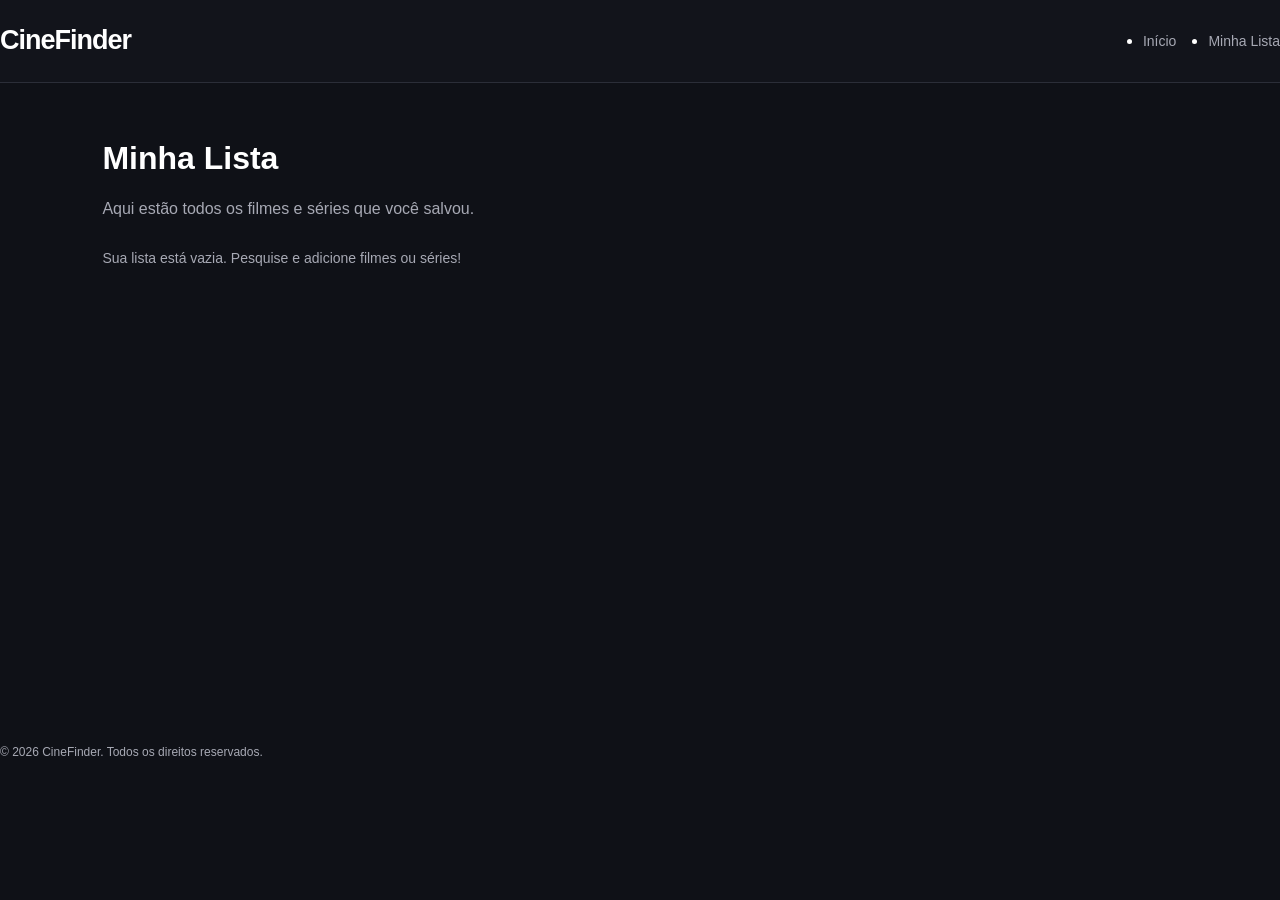
==== pages/minha-lista.html @ f5b497e1 "CRUD finalizado (apenas atualizar README.md e IA.md" ====
<!DOCTYPE html>
<html lang="pt-BR">

<head>
    <meta charset="UTF-8">
    <meta name="viewport" content="width=device-width, initial-scale=1.0">

    <meta name="description" content="Sua lista pessoal de filmes e séries no CineFinder.">

    <title>Minha Lista | CineFinder</title>

    <link rel="stylesheet" href="../css/style.css">

    <script src="../js/minha-lista.js" defer></script>
</head>

<body>

    <header class="cabecalho">
        <nav class="navegacao">
            <a href="../index.html" class="logo">CineFinder</a>

            <ul class="menu">
                <li><a href="../index.html">Início</a></li>
                <li><a href="minha-lista.html">Minha Lista</a></li>
            </ul>
        </nav>
    </header>

    <main class="conteudo-lista">

        <section class="secao-lista">

            <h1>Minha Lista</h1>

            <p class="descricao-lista">
                Aqui estão todos os filmes e séries que você salvou.
            </p>

            <p id="mensagem-lista" class="mensagem" aria-live="polite"></p>

            <div
                id="lista-filmes"
                class="filmes-grid"
                aria-live="polite"
            >
            </div>

        </section>

    </main>

    <footer class="rodape">
        <p>&copy; 2026 CineFinder. Todos os direitos reservados.</p>
    </footer>

</body>

</html>
---- css/style.css ----
/* ========================================
   1. CONFIGURAÇÕES GERAIS
======================================== */

* {
    margin: 0;
    padding: 0;
    box-sizing: border-box;
}

:root {
    --cor-fundo: #0f1117;
    --cor-cartao: #1b1e27;
    --cor-destaque: #e50914;
    --cor-destaque-hover: #ff2631;
    --cor-texto: #ffffff;
    --cor-texto-secundario: #a7a9b4;
    --cor-borda: #2b2e38;
}

html {
    scroll-behavior: smooth;
}

body {
    font-family: Arial, Helvetica, sans-serif;
    background-color: var(--cor-fundo);
    color: var(--cor-texto);
    line-height: 1.6;
}

a {
    color: inherit;
    text-decoration: none;
}

button,
input {
    font: inherit;
}

button {
    cursor: pointer;
}

.container {
    width: min(1180px, 90%);
    margin: 0 auto;
}

.texto-acessivel {
    position: absolute;
    width: 1px;
    height: 1px;
    padding: 0;
    margin: -1px;
    overflow: hidden;
    clip: rect(0, 0, 0, 0);
    white-space: nowrap;
    border: 0;
}


/* ========================================
   2. CABEÇALHO
======================================== */

.cabecalho {
    background-color: #12141b;
    border-bottom: 1px solid var(--cor-borda);
}

.navegacao {
    min-height: 82px;
    display: flex;
    align-items: center;
    justify-content: space-between;
    gap: 24px;
}

.logo {
    font-size: 27px;
    font-weight: bold;
    letter-spacing: -1px;
}

.logo span {
    color: var(--cor-destaque);
}

.menu {
    display: flex;
    align-items: center;
    gap: 32px;
}

.menu a {
    color: var(--cor-texto-secundario);
    font-size: 14px;
    transition: color 0.3s;
}

.menu a:hover,
.menu .link-ativo {
    color: var(--cor-texto);
}


/* ========================================
   3. BANNER PRINCIPAL
======================================== */

.banner {
    padding: 95px 0 85px;
    background:
        radial-gradient(
            ellipse at 80% 20%,
            rgba(229, 9, 20, 0.15),
            transparent 45%
        ),
        linear-gradient(135deg, #151821, #0f1117);
}

.banner-conteudo {
    max-width: 850px;
    text-align: center;
}

.etiqueta,
.subtitulo {
    display: inline-block;
    color: var(--cor-destaque);
    font-size: 12px;
    font-weight: bold;
    letter-spacing: 2px;
}

.banner h1 {
    margin: 22px 0;
    font-size: clamp(36px, 5vw, 58px);
    line-height: 1.15;
    letter-spacing: -2px;
}

.banner h1 span {
    display: block;
    color: var(--cor-destaque);
}

.banner-conteudo > p {
    max-width: 620px;
    margin: 0 auto;
    color: var(--cor-texto-secundario);
    font-size: 16px;
}

.formulario-pesquisa {
    display: flex;
    gap: 10px;
    margin: 35px auto 15px;
    padding: 8px;
    max-width: 680px;
    background-color: #ffffff;
    border-radius: 10px;
}

.formulario-pesquisa input {
    flex: 1;
    min-width: 0;
    padding: 12px 16px;
    color: #222222;
    background: transparent;
    border: none;
    outline: none;
}

.formulario-pesquisa input::placeholder {
    color: #777777;
}

.formulario-pesquisa input:focus-visible {
    outline: 2px solid var(--cor-destaque);
    outline-offset: -2px;
    border-radius: 5px;
}

.botao-pesquisar {
    padding: 12px 24px;
    color: var(--cor-texto);
    background-color: var(--cor-destaque);
    border: none;
    border-radius: 7px;
    font-weight: bold;
    transition: background-color 0.3s;
}

.botao-pesquisar:hover {
    background-color: var(--cor-destaque-hover);
}

.banner-conteudo .texto-exemplo {
    font-size: 12px;
}


/* ========================================
   4. CATEGORIAS
======================================== */

.categorias {
    padding: 28px 0;
    border-bottom: 1px solid var(--cor-borda);
}

.categorias-lista {
    display: flex;
    justify-content: center;
    flex-wrap: wrap;
    gap: 12px;
}

.categoria {
    padding: 9px 24px;
    color: var(--cor-texto-secundario);
    background-color: var(--cor-cartao);
    border: 1px solid var(--cor-borda);
    border-radius: 30px;
    font-size: 14px;
    transition: 0.3s;
}

.categoria:hover,
.categoria-ativa {
    color: var(--cor-texto);
    background-color: var(--cor-destaque);
    border-color: var(--cor-destaque);
}


/* ========================================
   5. SEÇÃO DE DESTAQUES
======================================== */

.destaques {
    padding-top: 65px;
    padding-bottom: 75px;
}

.secao-cabecalho {
    display: flex;
    align-items: end;
    justify-content: space-between;
    gap: 24px;
    margin-bottom: 30px;
}

.secao-cabecalho h2,
.sobre h2 {
    margin-top: 5px;
    font-size: 32px;
}

.secao-cabecalho > p {
    color: var(--cor-texto-secundario);
    font-size: 14px;
}

.filmes-grid {
    display: grid;
    grid-template-columns: repeat(4, minmax(0, 1fr));
    gap: 28px 20px;
}

.filme-card {
    min-width: 0;
    overflow: hidden;
    background-color: var(--cor-cartao);
    border: 1px solid var(--cor-borda);
    border-radius: 10px;
    transition:
        transform 0.3s,
        border-color 0.3s;
}

.filme-card:hover {
    transform: translateY(-5px);
    border-color: #555a68;
}

.filme-imagem {
    position: relative;
    overflow: hidden;
    aspect-ratio: 2 / 3;
    background-color: #252936;
}

.filme-imagem img {
    display: block;
    width: 100%;
    height: 100%;
    object-fit: cover;
    transition: transform 0.4s;
}

.filme-card:hover .filme-imagem img {
    transform: scale(1.04);
}

.tipo-conteudo {
    position: absolute;
    top: 12px;
    left: 12px;
    padding: 5px 9px;
    color: var(--cor-texto);
    background-color: var(--cor-destaque);
    border-radius: 4px;
    font-size: 10px;
    font-weight: bold;
    letter-spacing: 1px;
}

.tipo-serie {
    background-color: #424a65;
}

.filme-informacoes {
    padding: 16px 14px;
}

.filme-informacoes h3 {
    margin-bottom: 6px;
    overflow-wrap: anywhere;
    font-size: 16px;
    line-height: 1.4;
}

.filme-informacoes p {
    color: var(--cor-texto-secundario);
    font-size: 12px;
}

.filme-informacoes p span {
    padding: 0 4px;
    color: var(--cor-destaque);
}


/* ========================================
   6. SOBRE O PROJETO
======================================== */

.sobre {
    padding: 65px 0;
    background-color: #151821;
    border-top: 1px solid var(--cor-borda);
    border-bottom: 1px solid var(--cor-borda);
}

.sobre-conteudo {
    max-width: 760px;
    text-align: center;
}

.sobre h2 {
    margin-bottom: 18px;
}

.sobre p {
    color: var(--cor-texto-secundario);
    font-size: 15px;
}


/* ========================================
   7. RODAPÉ
======================================== */

.rodape {
    padding: 30px 0;
}

.rodape-conteudo {
    display: flex;
    align-items: center;
    justify-content: space-between;
    flex-wrap: wrap;
    gap: 18px;
}

.rodape .logo {
    font-size: 22px;
}

.rodape p {
    color: var(--cor-texto-secundario);
    font-size: 12px;
}

.copyright {
    text-align: right;
}


/* ========================================
   8. RESPONSIVIDADE - TABLETS
======================================== */

@media (max-width: 900px) {

    .banner {
        padding: 75px 0;
    }

    .filmes-grid {
        grid-template-columns: repeat(3, minmax(0, 1fr));
        gap: 20px;
    }

    .secao-cabecalho {
        align-items: start;
        flex-direction: column;
        gap: 8px;
    }

}


/* ========================================
   9. RESPONSIVIDADE - CELULARES
======================================== */

@media (max-width: 600px) {

    .navegacao {
        min-height: 75px;
        flex-direction: column;
        justify-content: center;
        gap: 10px;
        padding: 15px 0;
    }

    .logo {
        font-size: 25px;
    }

    .menu {
        justify-content: center;
        flex-wrap: wrap;
        gap: 20px;
    }

    .banner {
        padding: 60px 0;
    }

    .banner h1 {
        font-size: 36px;
        letter-spacing: -1px;
    }

    .banner-conteudo > p {
        font-size: 14px;
    }

    .formulario-pesquisa {
        flex-direction: column;
        padding: 10px;
    }

    .formulario-pesquisa input {
        width: 100%;
        min-height: 45px;
    }

    .botao-pesquisar {
        width: 100%;
    }

    .categorias {
        padding: 20px 0;
    }

    .categoria {
        padding: 8px 17px;
    }

    .destaques {
        padding-top: 45px;
        padding-bottom: 50px;
    }

    .secao-cabecalho h2,
    .sobre h2 {
        font-size: 27px;
    }

    .filmes-grid {
        grid-template-columns: repeat(2, minmax(0, 1fr));
        gap: 16px 12px;
    }

    .filme-informacoes {
        padding: 12px 10px;
    }

    .filme-informacoes h3 {
        font-size: 14px;
    }

    .filme-informacoes p {
        font-size: 11px;
    }

    .tipo-conteudo {
        top: 8px;
        left: 8px;
        padding: 4px 6px;
        font-size: 9px;
    }

    .sobre {
        padding: 50px 0;
    }

    .rodape-conteudo {
        flex-direction: column;
        text-align: center;
        gap: 12px;
    }

    .copyright {
        text-align: center;
    }

}

/* ========================================
   10. RESULTADOS DINÂMICOS DA API
======================================== */

.resultados {
    padding-top: 55px;
    padding-bottom: 35px;
}

.mensagem {
    min-height: 24px;
    margin-bottom: 20px;
    color: var(--cor-texto-secundario);
    font-size: 14px;
}

.botao-detalhes {
    margin-top: 12px;
    padding: 9px 14px;
    color: var(--cor-texto);
    background-color: var(--cor-destaque);
    border: none;
    border-radius: 6px;
    font-size: 13px;
    font-weight: bold;
    transition: background-color 0.3s;
}

.botao-detalhes:hover {
    background-color: var(--cor-destaque-hover);
}

.botao-detalhes:focus-visible {
    outline: 2px solid var(--cor-texto);
    outline-offset: 3px;
}

@media (max-width: 600px) {
    .resultados {
        padding-top: 40px;
        padding-bottom: 25px;
    }
}


/* ========================================
   11. BOTÃO ADICIONAR À MINHA LISTA
======================================== */

.botao-salvar {
    display: block;
    width: 100%;
    margin-top: 9px;
    padding: 9px 10px;

    color: var(--cor-texto);
    background-color: transparent;

    border: 1px solid var(--cor-destaque);
    border-radius: 6px;

    font-size: 12px;
    font-weight: bold;

    transition:
        background-color 0.3s,
        color 0.3s;
}

.botao-salvar:hover {
    color: var(--cor-texto);
    background-color: var(--cor-destaque);
}

.botao-salvar:focus-visible {
    outline: 2px solid var(--cor-texto);
    outline-offset: 3px;
}

.botao-detalhes {
    display: block;
    width: 100%;
}


/* ========================================
   12. PÁGINA MINHA LISTA
======================================== */

.conteudo-lista {
    min-height: 70vh;
    padding: 50px 8%;
}

.secao-lista h1 {
    margin-bottom: 12px;
    color: var(--cor-texto);
    font-size: 32px;
}

.descricao-lista {
    margin-bottom: 25px;
    color: var(--cor-texto-secundario);
}

.status-filme {
    margin: 12px 0;
    color: var(--cor-texto-secundario);
    font-size: 13px;
}

.mensagem {
    margin-bottom: 20px;
}

@media (max-width: 600px) {
    .conteudo-lista {
        padding: 35px 5%;
    }

    .secao-lista h1 {
        font-size: 26px;
    }
}

/* ========================================
   13. EDIÇÃO DA MINHA LISTA
======================================== */

.label-lista {
    display: block;
    margin-top: 12px;
    margin-bottom: 6px;
    color: var(--cor-texto);
    font-size: 13px;
    font-weight: bold;
}

.campo-lista {
    display: block;
    width: 100%;
    margin-top: 6px;
    padding: 10px;
    color: var(--cor-texto);
    background-color: var(--cor-fundo);
    border: 1px solid var(--cor-borda);
    border-radius: 6px;
    font-family: inherit;
    font-size: 13px;
}

.campo-lista:focus {
    outline: 2px solid var(--cor-destaque);
    outline-offset: 2px;
}

.campo-lista option {
    color: var(--cor-texto);
    background-color: var(--cor-cartao);
}

.botao-excluir {
    display: block;
    width: 100%;
    margin-top: 9px;
    padding: 10px;
    color: var(--cor-texto);
    background-color: #8b151b;
    border: 1px solid #8b151b;
    border-radius: 6px;
    font-size: 12px;
    font-weight: bold;
    cursor: pointer;
    transition: background-color 0.3s;
}

.botao-excluir:hover {
    background-color: #c91d27;
}

.botao-excluir:focus-visible,
.botao-detalhes:focus-visible {
    outline: 2px solid var(--cor-texto);
    outline-offset: 3px;
}
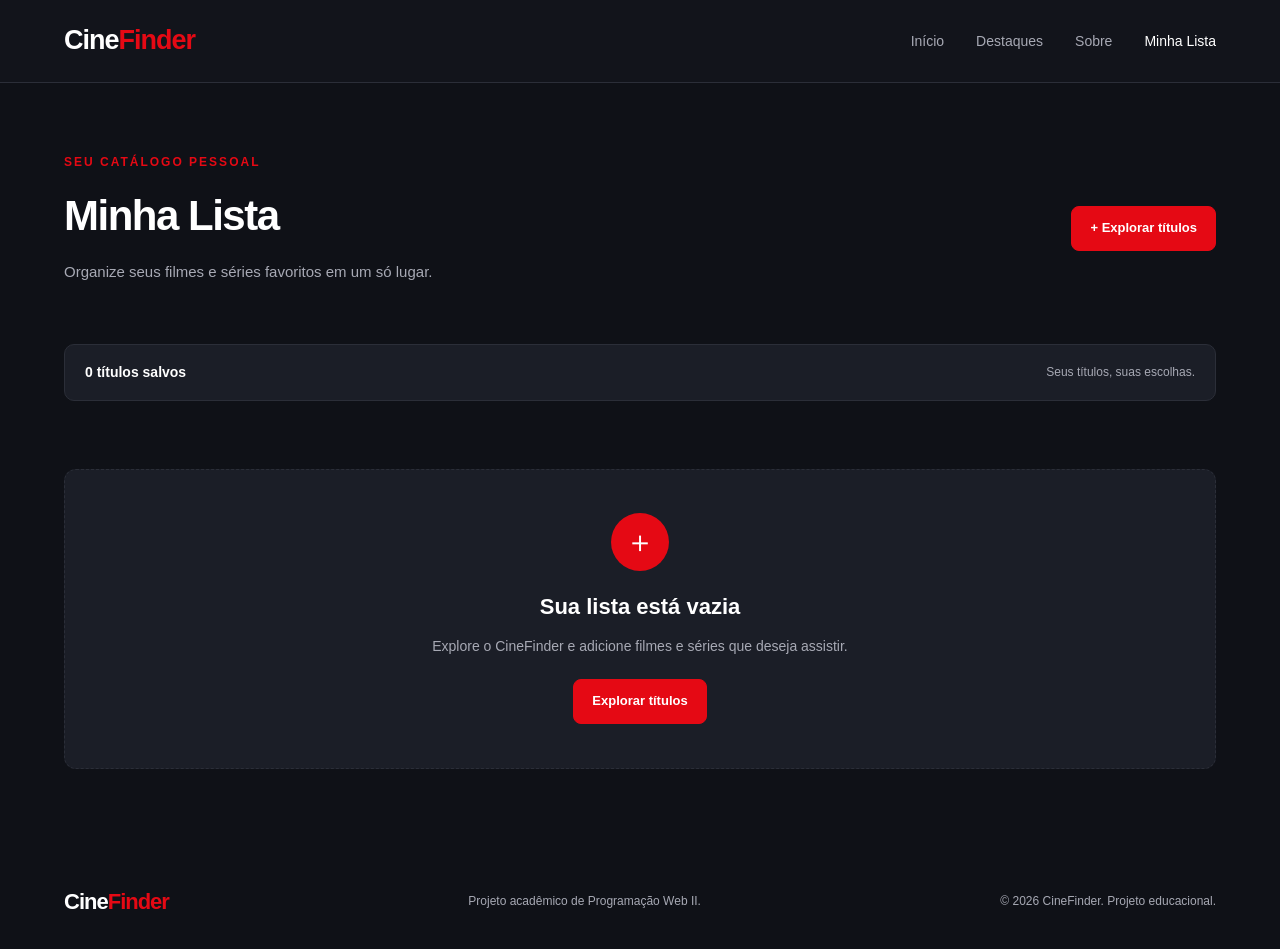
==== commit 7a490db1: "feat: melhora visual e funcionalidades da minha lista" ====
--- a/pages/minha-lista.html
+++ b/pages/minha-lista.html
@@ -6,11 +6,15 @@
     <meta charset="UTF-8">
     <meta name="viewport" content="width=device-width, initial-scale=1.0">
 
-    <meta name="description" content="Sua lista pessoal de filmes e séries no CineFinder.">
+    <meta
+        name="description"
+        content="Gerencie seus filmes e séries favoritos no CineFinder."
+    >
 
     <title>Minha Lista | CineFinder</title>
 
     <link rel="stylesheet" href="../css/style.css">
+    <link rel="stylesheet" href="../css/minha-lista.css">
 
     <script src="../js/minha-lista.js" defer></script>
 </head>
@@ -18,41 +22,77 @@
 <body>
 
     <header class="cabecalho">
-        <nav class="navegacao">
-            <a href="../index.html" class="logo">CineFinder</a>
+        <div class="container navegacao">
 
-            <ul class="menu">
-                <li><a href="../index.html">Início</a></li>
-                <li><a href="minha-lista.html">Minha Lista</a></li>
-            </ul>
-        </nav>
+            <a href="../index.html" class="logo">
+                Cine<span>Finder</span>
+            </a>
+
+            <nav class="menu">
+                <a href="../index.html">Início</a>
+                <a href="../index.html#destaques">Destaques</a>
+                <a href="../index.html#sobre">Sobre</a>
+                <a href="minha-lista.html" class="link-ativo">Minha Lista</a>
+            </nav>
+
+        </div>
     </header>
 
     <main class="conteudo-lista">
 
         <section class="secao-lista">
 
-            <h1>Minha Lista</h1>
+            <div class="cabecalho-lista">
+                <div>
+                    <span class="subtitulo">SEU CATÁLOGO PESSOAL</span>
+                    <h1>Minha Lista</h1>
 
-            <p class="descricao-lista">
-                Aqui estão todos os filmes e séries que você salvou.
-            </p>
+                    <p class="descricao-lista">
+                        Organize seus filmes e séries favoritos
+                        em um só lugar.
+                    </p>
+                </div>
 
-            <p id="mensagem-lista" class="mensagem" aria-live="polite"></p>
+                <a href="../index.html" class="botao-voltar">
+                    + Explorar títulos
+                </a>
+            </div>
+
+            <div class="resumo-lista">
+                <span id="contador-lista">0 títulos salvos</span>
+                <span>Seus títulos, suas escolhas.</span>
+            </div>
+
+            <p
+                id="mensagem-lista"
+                class="mensagem mensagem-lista"
+                aria-live="polite"
+            ></p>
 
             <div
                 id="lista-filmes"
                 class="filmes-grid"
                 aria-live="polite"
-            >
-            </div>
+            ></div>
 
         </section>
 
     </main>
 
     <footer class="rodape">
-        <p>&copy; 2026 CineFinder. Todos os direitos reservados.</p>
+        <div class="container rodape-conteudo">
+
+            <a href="../index.html" class="logo">
+                Cine<span>Finder</span>
+            </a>
+
+            <p>Projeto acadêmico de Programação Web II.</p>
+
+            <p class="copyright">
+                &copy; 2026 CineFinder. Projeto educacional.
+            </p>
+
+        </div>
     </footer>
 
 </body>
--- a/css/minha-lista.css
+++ b/css/minha-lista.css
@@ -0,0 +1,460 @@
+
+/* ========================================
+   CINEFINDER - MINHA LISTA
+======================================== */
+
+/* 1. ESTRUTURA PRINCIPAL */
+
+.conteudo-lista {
+    min-height: 75vh;
+    padding: 65px 0 85px;
+}
+
+.secao-lista {
+    width: min(1200px, 90%);
+    margin: 0 auto;
+}
+
+/* 2. CABEÇALHO DA LISTA */
+
+.cabecalho-lista {
+    display: flex;
+    align-items: center;
+    justify-content: space-between;
+    gap: 25px;
+    margin-bottom: 35px;
+}
+
+.cabecalho-lista h1 {
+    margin: 8px 0 10px;
+    font-size: clamp(30px, 4vw, 42px);
+    letter-spacing: -1.5px;
+}
+
+.descricao-lista {
+    max-width: 550px;
+    color: var(--cor-texto-secundario, #a5a5b0);
+    font-size: 15px;
+    line-height: 1.7;
+}
+
+.botao-voltar {
+    display: inline-flex;
+    align-items: center;
+    justify-content: center;
+    min-height: 43px;
+    padding: 11px 18px;
+    color: #fff;
+    background: var(--cor-destaque, #e50914);
+    border: 1px solid var(--cor-destaque, #e50914);
+    border-radius: 8px;
+    font-size: 13px;
+    font-weight: 700;
+    text-decoration: none;
+    white-space: nowrap;
+    transition: background-color 0.25s, transform 0.25s;
+}
+
+.botao-voltar:hover {
+    background: var(--cor-destaque-hover, #b80710);
+    transform: translateY(-2px);
+}
+
+/* 3. RESUMO DA LISTA */
+
+.resumo-lista {
+    display: flex;
+    align-items: center;
+    justify-content: space-between;
+    gap: 15px;
+    padding: 16px 20px;
+    margin-bottom: 22px;
+    background: var(--cor-cartao, #1b1e27);
+    border: 1px solid var(--cor-borda, #30333d);
+    border-radius: 10px;
+}
+
+.resumo-lista span:first-child {
+    color: var(--cor-texto, #fff);
+    font-size: 14px;
+    font-weight: 700;
+}
+
+.resumo-lista span:last-child {
+    color: var(--cor-texto-secundario, #a5a5b0);
+    font-size: 12px;
+}
+
+/* 4. MENSAGENS */
+
+.mensagem-lista {
+    min-height: 24px;
+    margin-bottom: 22px;
+    color: var(--cor-texto-secundario, #a5a5b0);
+    font-size: 13px;
+    line-height: 1.5;
+}
+
+/* 5. GRADE DE CARTÕES */
+
+.conteudo-lista .filmes-grid {
+    display: grid;
+    grid-template-columns: repeat(4, minmax(0, 1fr));
+    align-items: stretch;
+    gap: 25px 20px;
+}
+
+/* 6. CARTÕES */
+
+.conteudo-lista .filme-card {
+    min-width: 0;
+    overflow: hidden;
+    background: var(--cor-cartao, #1b1e27);
+    border: 1px solid var(--cor-borda, #30333d);
+    border-radius: 12px;
+    transition:
+        transform 0.3s ease,
+        border-color 0.3s ease,
+        box-shadow 0.3s ease;
+}
+
+.conteudo-lista .filme-card:hover {
+    transform: translateY(-5px);
+    border-color: var(--cor-destaque, #e50914);
+    box-shadow: 0 10px 25px rgba(0, 0, 0, 0.2);
+}
+
+/* 7. PÔSTER */
+
+.conteudo-lista .filme-imagem {
+    position: relative;
+    overflow: hidden;
+    aspect-ratio: 2 / 3;
+    background: #252936;
+}
+
+.conteudo-lista .filme-imagem img {
+    display: block;
+    width: 100%;
+    height: 100%;
+    object-fit: cover;
+    transition: transform 0.4s ease;
+}
+
+.conteudo-lista .filme-card:hover .filme-imagem img {
+    transform: scale(1.05);
+}
+
+/* 8. ETIQUETAS */
+
+.conteudo-lista .tipo-conteudo {
+    position: absolute;
+    top: 12px;
+    left: 12px;
+    padding: 6px 10px;
+    color: #fff;
+    background: var(--cor-destaque, #e50914);
+    border-radius: 5px;
+    font-size: 10px;
+    font-weight: 800;
+    letter-spacing: 1px;
+}
+
+.conteudo-lista .tipo-serie {
+    background: #424a65;
+}
+
+/* 9. INFORMAÇÕES */
+
+.conteudo-lista .filme-informacoes {
+    display: flex;
+    flex-direction: column;
+    gap: 12px;
+    padding: 17px;
+}
+
+.conteudo-lista .filme-informacoes h3 {
+    margin: 0;
+    color: var(--cor-texto, #fff);
+    font-size: 17px;
+    line-height: 1.4;
+    overflow-wrap: anywhere;
+}
+
+.conteudo-lista .filme-informacoes > p {
+    margin: 0;
+    color: var(--cor-texto-secundario, #a5a5b0);
+    font-size: 12px;
+}
+
+/* 10. CAMPOS DO CRUD */
+
+.label-lista {
+    display: flex;
+    flex-direction: column;
+    gap: 8px;
+    color: var(--cor-texto, #fff);
+    font-size: 13px;
+    font-weight: 700;
+}
+
+.campo-lista {
+    width: 100%;
+    min-width: 0;
+    padding: 11px 12px;
+    color: var(--cor-texto, #fff);
+    background: #12141b;
+    border: 1px solid var(--cor-borda, #30333d);
+    border-radius: 7px;
+    font-family: inherit;
+    font-size: 12px;
+    outline: none;
+    transition: border-color 0.25s, box-shadow 0.25s;
+}
+
+.campo-lista:focus {
+    border-color: var(--cor-destaque, #e50914);
+    box-shadow: 0 0 0 3px rgba(229, 9, 20, 0.12);
+}
+
+select.campo-lista {
+    cursor: pointer;
+}
+
+select.campo-lista option {
+    color: #fff;
+    background: #1b1e27;
+}
+
+textarea.campo-lista {
+    min-height: 95px;
+    resize: vertical;
+    line-height: 1.5;
+}
+
+.campo-lista::placeholder {
+    color: #777b89;
+}
+
+/* 11. BOTÕES */
+
+.conteudo-lista .botao-detalhes,
+.conteudo-lista .botao-excluir {
+    width: 100%;
+    min-height: 40px;
+    padding: 11px 12px;
+    border-radius: 7px;
+    font-family: inherit;
+    font-size: 12px;
+    font-weight: 700;
+    cursor: pointer;
+    transition:
+        background-color 0.25s,
+        border-color 0.25s,
+        color 0.25s;
+}
+
+.conteudo-lista .botao-detalhes {
+    color: #fff;
+    background: var(--cor-destaque, #e50914);
+    border: 1px solid var(--cor-destaque, #e50914);
+}
+
+.conteudo-lista .botao-detalhes:hover {
+    background: var(--cor-destaque-hover, #b80710);
+    border-color: var(--cor-destaque-hover, #b80710);
+}
+
+.conteudo-lista .botao-excluir {
+    color: #ff6971;
+    background: transparent;
+    border: 1px solid #87323a;
+}
+
+.conteudo-lista .botao-excluir:hover {
+    color: #fff;
+    background: #a51d28;
+    border-color: #a51d28;
+}
+
+/* 12. DESTAQUE DO TÍTULO ADICIONADO */
+
+.conteudo-lista .filme-card-destacado {
+    border-color: var(--cor-destaque, #e50914);
+    box-shadow: 0 0 0 2px rgba(229, 9, 20, 0.35);
+    animation: destacar-cartao 1.2s ease-in-out 2;
+}
+
+@keyframes destacar-cartao {
+    0%, 100% {
+        box-shadow: 0 0 0 2px rgba(229, 9, 20, 0.25);
+    }
+
+    50% {
+        box-shadow: 0 0 0 5px rgba(229, 9, 20, 0.15);
+    }
+}
+
+/* 13. LISTA VAZIA */
+
+.lista-vazia {
+    grid-column: 1 / -1;
+    display: flex;
+    flex-direction: column;
+    align-items: center;
+    justify-content: center;
+    min-height: 300px;
+    padding: 40px 20px;
+    text-align: center;
+    background: var(--cor-cartao, #1b1e27);
+    border: 1px dashed var(--cor-borda, #30333d);
+    border-radius: 12px;
+}
+
+.lista-vazia-icone {
+    display: flex;
+    align-items: center;
+    justify-content: center;
+    width: 58px;
+    height: 58px;
+    margin-bottom: 18px;
+    color: #fff;
+    background: var(--cor-destaque, #e50914);
+    border-radius: 50%;
+    font-size: 30px;
+}
+
+.lista-vazia h2 {
+    margin-bottom: 10px;
+    color: var(--cor-texto, #fff);
+    font-size: 22px;
+}
+
+.lista-vazia p {
+    max-width: 420px;
+    margin-bottom: 22px;
+    color: var(--cor-texto-secundario, #a5a5b0);
+    font-size: 14px;
+    line-height: 1.6;
+}
+
+/* 14. ACESSIBILIDADE */
+
+.conteudo-lista button:focus-visible,
+.conteudo-lista a:focus-visible,
+.conteudo-lista .campo-lista:focus-visible {
+    outline: 2px solid var(--cor-destaque, #e50914);
+    outline-offset: 3px;
+}
+
+/* 15. TABLETS */
+
+@media (max-width: 1000px) {
+    .conteudo-lista .filmes-grid {
+        grid-template-columns: repeat(3, minmax(0, 1fr));
+        gap: 20px;
+    }
+}
+
+@media (max-width: 750px) {
+    .conteudo-lista .filmes-grid {
+        grid-template-columns: repeat(2, minmax(0, 1fr));
+        gap: 16px;
+    }
+
+    .cabecalho-lista {
+        align-items: flex-start;
+        flex-direction: column;
+    }
+}
+
+/* 16. CELULARES */
+
+@media (max-width: 480px) {
+    .conteudo-lista {
+        padding: 40px 0 55px;
+    }
+
+    .secao-lista {
+        width: 92%;
+    }
+
+    .cabecalho-lista h1 {
+        font-size: 30px;
+    }
+
+    .descricao-lista {
+        font-size: 13px;
+    }
+
+    .resumo-lista {
+        align-items: flex-start;
+        flex-direction: column;
+        gap: 7px;
+        padding: 14px;
+    }
+
+    .conteudo-lista .filmes-grid {
+        grid-template-columns: 1fr;
+        gap: 20px;
+    }
+
+    .conteudo-lista .filme-card {
+        display: grid;
+        grid-template-columns: 115px minmax(0, 1fr);
+        align-items: stretch;
+    }
+
+    .conteudo-lista .filme-imagem {
+        height: 100%;
+        min-height: 210px;
+        aspect-ratio: auto;
+    }
+
+    .conteudo-lista .filme-imagem img {
+        position: absolute;
+        inset: 0;
+    }
+
+    .conteudo-lista .tipo-conteudo {
+        top: 7px;
+        left: 7px;
+        padding: 4px 6px;
+        font-size: 8px;
+    }
+
+    .conteudo-lista .filme-informacoes {
+        gap: 10px;
+        padding: 12px;
+    }
+
+    .conteudo-lista .filme-informacoes h3 {
+        font-size: 14px;
+    }
+
+    .conteudo-lista .filme-informacoes > p {
+        font-size: 11px;
+    }
+
+    .campo-lista {
+        padding: 9px;
+        font-size: 11px;
+    }
+
+    .conteudo-lista .botao-detalhes,
+    .conteudo-lista .botao-excluir {
+        padding: 9px 6px;
+        font-size: 10px;
+    }
+}
+
+/* Respeita usuários que preferem menos animações. */
+
+@media (prefers-reduced-motion: reduce) {
+    .conteudo-lista *,
+    .conteudo-lista *::before,
+    .conteudo-lista *::after {
+        animation-duration: 0.01ms !important;
+        transition-duration: 0.01ms !important;
+    }
+}
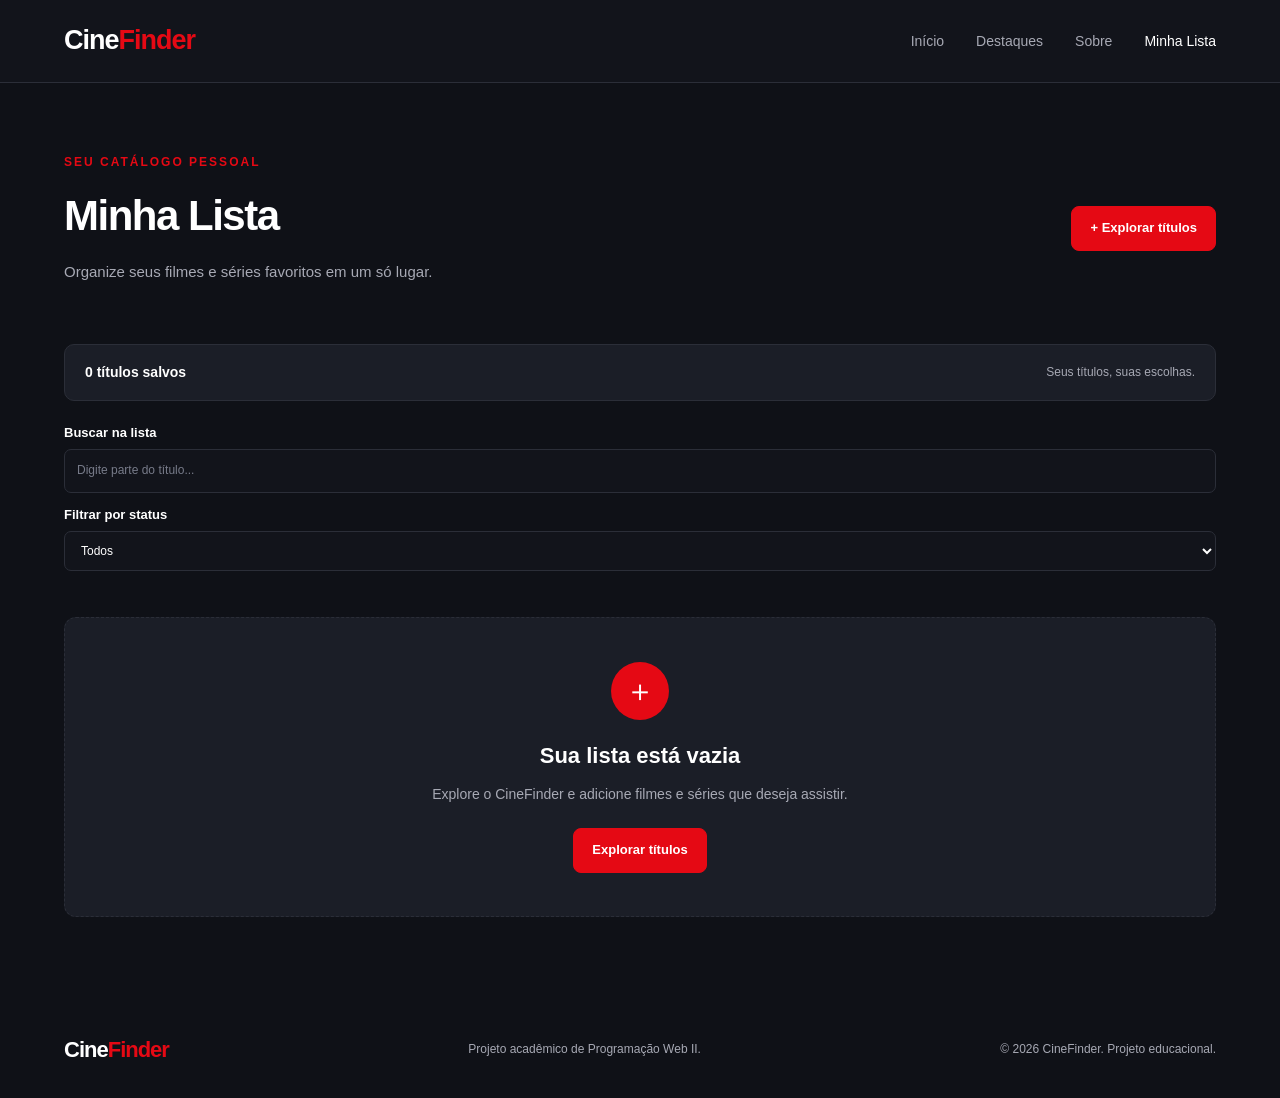
==== commit 5e56b635: "fix: destaques por vetor, filtros, validações, formatação e documentação (R3, R7, R8, R9, R10)" ====
--- a/pages/minha-lista.html
+++ b/pages/minha-lista.html
@@ -63,6 +63,37 @@
                 <span>Seus títulos, suas escolhas.</span>
             </div>
 
+            <form class="filtros-lista" id="filtros-lista" role="search" novalidate>
+
+                <div class="grupo-filtro">
+                    <label for="busca-lista" class="label-lista">
+                        Buscar na lista
+                    </label>
+
+                    <input
+                        type="search"
+                        id="busca-lista"
+                        class="campo-lista"
+                        placeholder="Digite parte do título..."
+                        autocomplete="off"
+                    >
+                </div>
+
+                <div class="grupo-filtro">
+                    <label for="filtro-status" class="label-lista">
+                        Filtrar por status
+                    </label>
+
+                    <select id="filtro-status" class="campo-lista">
+                        <option value="todos">Todos</option>
+                        <option value="Quero assistir">Quero assistir</option>
+                        <option value="Assistindo">Assistindo</option>
+                        <option value="Concluído">Concluído</option>
+                    </select>
+                </div>
+
+            </form>
+
             <p
                 id="mensagem-lista"
                 class="mensagem mensagem-lista"
--- a/css/style.css
+++ b/css/style.css
@@ -154,10 +154,27 @@
     font-size: 16px;
 }
 
+.rotulo-busca {
+    display: block;
+    margin-top: 35px;
+    color: var(--cor-texto-secundario);
+    font-size: 14px;
+    font-weight: 700;
+    cursor: pointer;
+}
+
+.erro-campo {
+    min-height: 20px;
+    margin: 0 0 10px;
+    color: #ff6b6b;
+    font-size: 13px;
+    font-weight: 700;
+}
+
 .formulario-pesquisa {
     display: flex;
     gap: 10px;
-    margin: 35px auto 15px;
+    margin: 10px auto 8px;
     padding: 8px;
     max-width: 680px;
     background-color: #ffffff;
@@ -227,6 +244,16 @@
     border-radius: 30px;
     font-size: 14px;
     transition: 0.3s;
+}
+
+button.categoria {
+    font-family: inherit;
+    cursor: pointer;
+}
+
+.categoria:focus-visible {
+    outline: 2px solid var(--cor-destaque);
+    outline-offset: 2px;
 }
 
 .categoria:hover,
